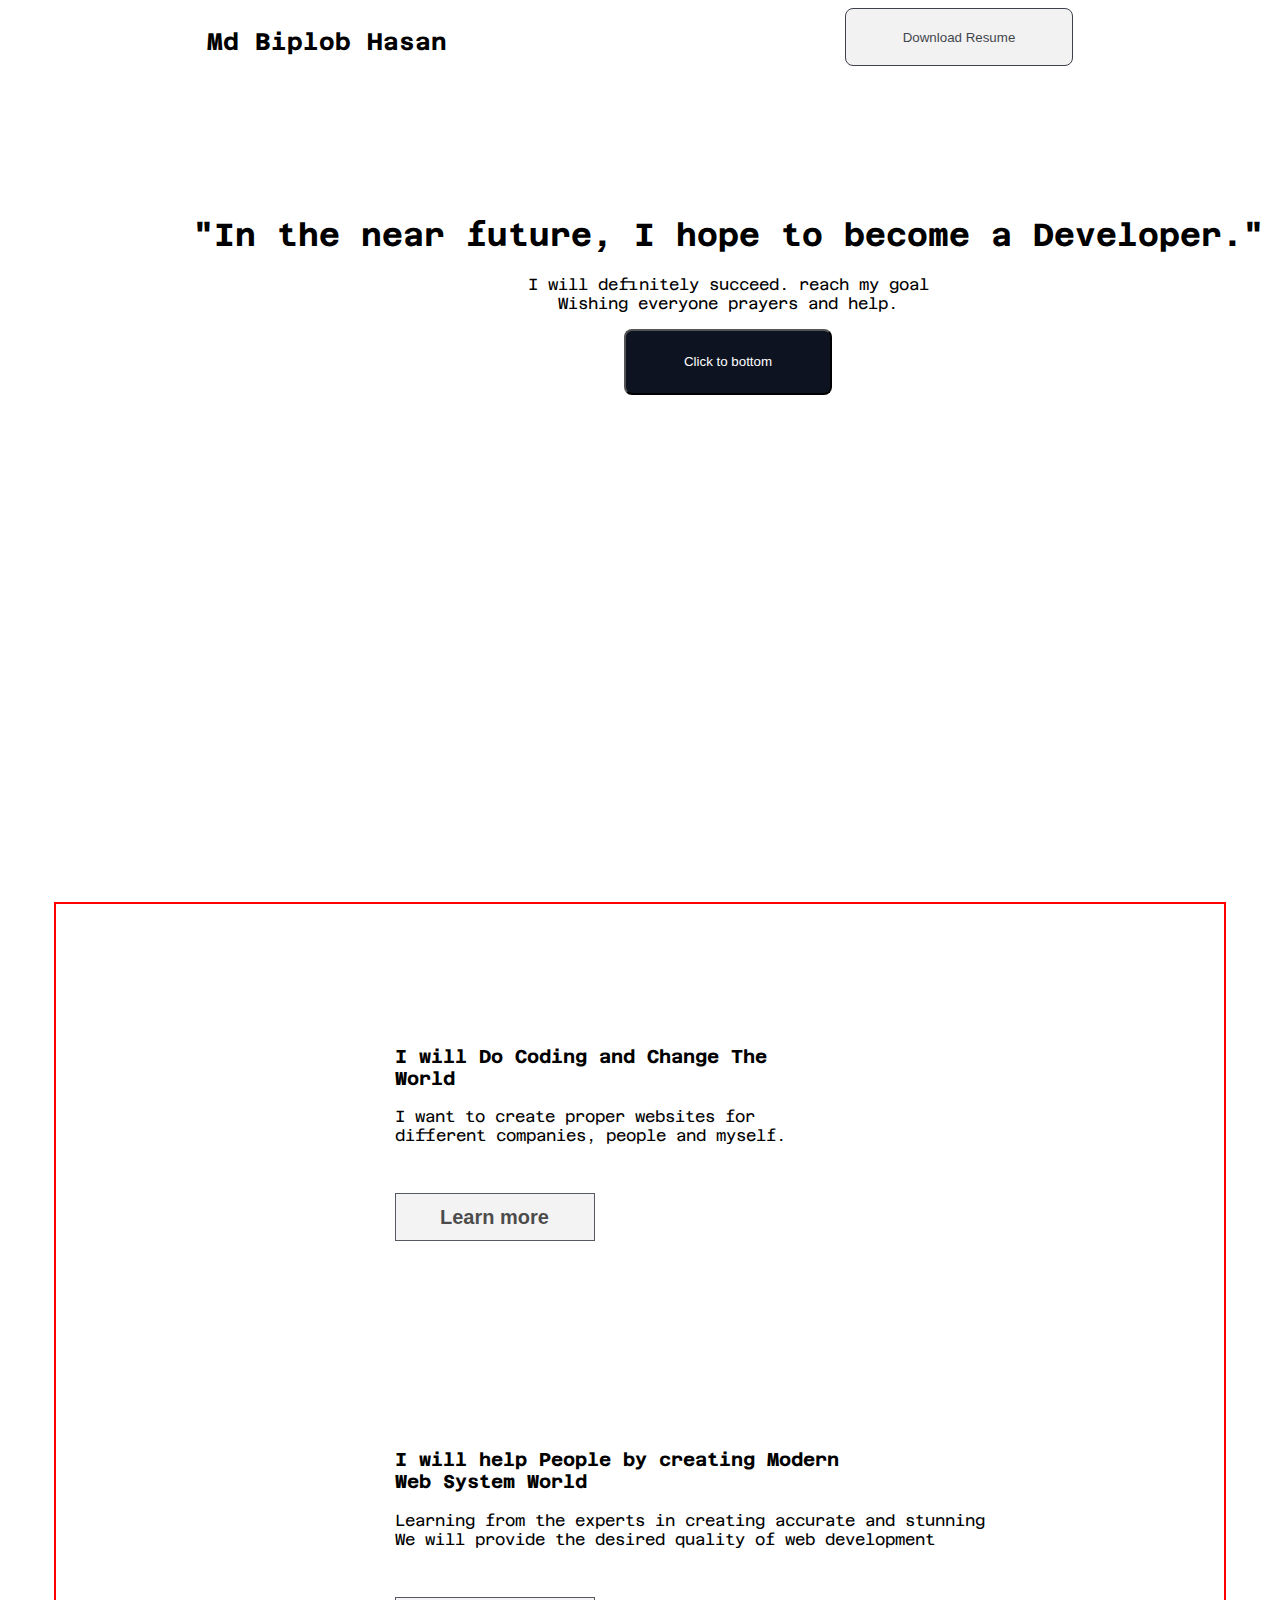
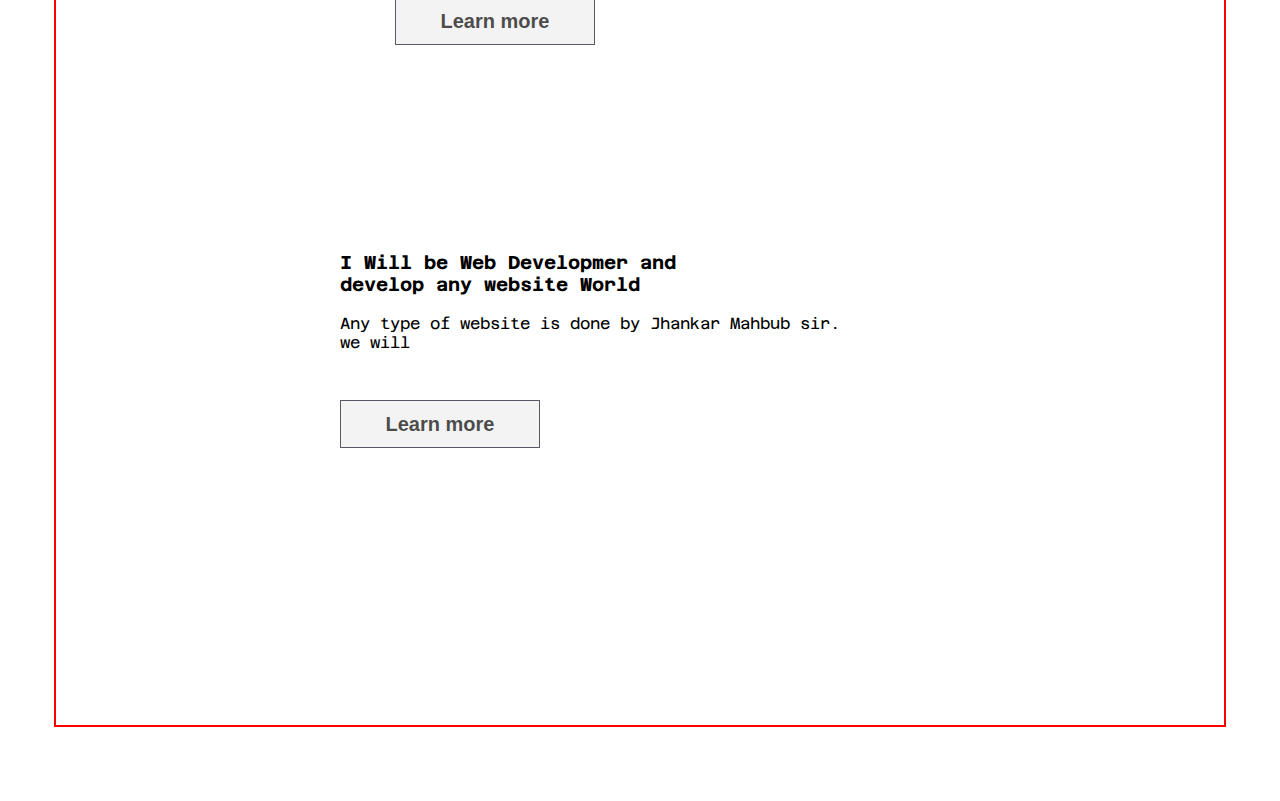
==== index.html @ 3cb505eb "start and midle part" ====
<!DOCTYPE html>
<html lang="en">
<head>
    <meta charset="UTF-8">
    <meta name="viewport" content="width=device-width, initial-scale=1.0">
    <link rel="shortcut icon" href="assignment.png" type="image/x-icon">
    <link rel="stylesheet" href="style/style.css">
    <title>First assignment</title>
</head>
<body class="azeret-mono-normal">
<!-- nav start here -->

    <nav class="nav">
        <h2>Md Biplob Hasan</h2>
        <span class="btn-1"><button>Download Resume</button></span> 
    </nav>

    <header class="f-header">
        <div class="header-logo">
            <img src="B10A1-Challenge-Begins/assets/Group.png" alt="">
        </div>
        <div>
            <section>
                <h1>"In the near future, I hope to become a Developer."</h1> 
                <p>I will definitely succeed. reach my goal <br> Wishing everyone prayers and help.</p>
                <a href="bottom"><span class="btn"><button>Click to bottom</button></span> </a>
            </section>
        </div>
    </header>
<!-- nav end here -->


<!-- main section start here -->
 <!-- midle start here part -->


<main class="main-secton">
  

    <section class="test">
        <div class="div-1">
<h3>I will Do Coding and Change The <br>
    World</h3>
<p>I want to create proper websites for  <br> different companies, people and myself.
    </p>
<a href="https://rb.gy/lnerj3"><button class="main-btn">Learn more</button> </a>
        </div>

        <div class="div-2">
<img src="B10A1-Challenge-Begins/assets/Layer_1.png" alt="">
        </div>

    </section>

    <section class="test">

        <div class="div-2">
            <img src="B10A1-Challenge-Begins/assets/Group 3.png" alt="">
        </div>
        <div class="div-1">
<h3>I will help People by creating Modern <br> Web System 
    World</h3>
<p>Learning from the experts in creating accurate and stunning <br>  We will provide the desired quality of web development </p>
 <a href="https://rb.gy/bz9qj1"><button class="main-btn"  >Learn more</button></a>
        </div>

    </section>

    <section class="test">
        <div class="div-1">
<h3>I Will be Web Developmer and <br> develop any website 
    World</h3>
<p>Any type of website is done by Jhankar Mahbub sir. <br> we will </p>
 <a href="https://www.w3schools.com/whatis/"><button class="main-btn">Learn more</button></a>
        
        </div>

        <div id="bottom">
        <div class="div-2">
<img src="B10A1-Challenge-Begins/assets/Group 4.png" alt="">
        </div>
        </div>
    </section>
     <!-- midle start end part -->
    
</main>

<footer>

</footer>

</body>
</html>
---- style/style.css ----
@import url('https://fonts.googleapis.com/css2?family=Azeret+Mono:ital,wght@0,100..900;1,100..900&display=swap');

.azeret-mono-normal {
    font-family: "Azeret Mono", monospace;

}
*body {
margin: 0;
padding: 0;
}

.btn-1 button{
    color: #0D1321;
    width: 228px;
    height: 58px;
    padding: 17px 24px 17px 24px;
    box-sizing: border-box;
border: 1px solid rgb(13, 19, 33);
border-radius: 8px;

opacity: 0.8;

    }

.nav{
    display: flex;
    justify-content: space-around;
    border-top: 131px;
}


.f-header{
    background-image: url(../B10A1-Challenge-Begins/assets/Hero-bg.png);
    width: 1440px;
    height: 652px;
    margin: 0 auto;
    text-align: center;
    padding-top: 100px;
}
.header-logo{
    justify-content: center;
    background-position: center;
    di
}
.btn button{
    width: 208px;
    height: 66px;
    color: #FFFFFF;
    border-radius: 8px;
    background: rgb(13, 19, 33);
}

/* 2nd part */
/* <!-- midle start  part --> */

.main-secton{
width: 1140px;
height: 1393px;
border: 2px solid red;
margin: 74px auto;
padding:14px;
}

.main-header{
    text-align: center;

}

.section-a{
    text-align: left;
    justify-content: center;
    
}
.section-a-img{
float: right;
}
.section-b section-b-img 2 {
    
}
.test{
    display: flex;
    flex-direction: row;
    justify-content: center;
    align-items: center;
    gap: 100px;
    padding: 48px;
    margin: 60px 0px;
    border: 80px 100px solid #0D132105;
    background-color: #FFFFFF;
}

.test-2{
display: flex;
align-items: center;
margin-bottom: 74px;
}   

.test-3{
    width: 850px;
    height: 240px;
display: flex;
align-items: center;
gap: 98px;
margin-bottom: 74px;   
}

.main-btn{
    width: 200px;
height: 48px;
padding: 12px 20px 12px 20px;
margin: 32px 0px;
box-sizing: border-box;
border: 1px solid rgb(13, 19, 33);
opacity: 0.7;
font-size: 20px;
font-weight: 600;
line-height: 23px;
}
/* midle part end here */
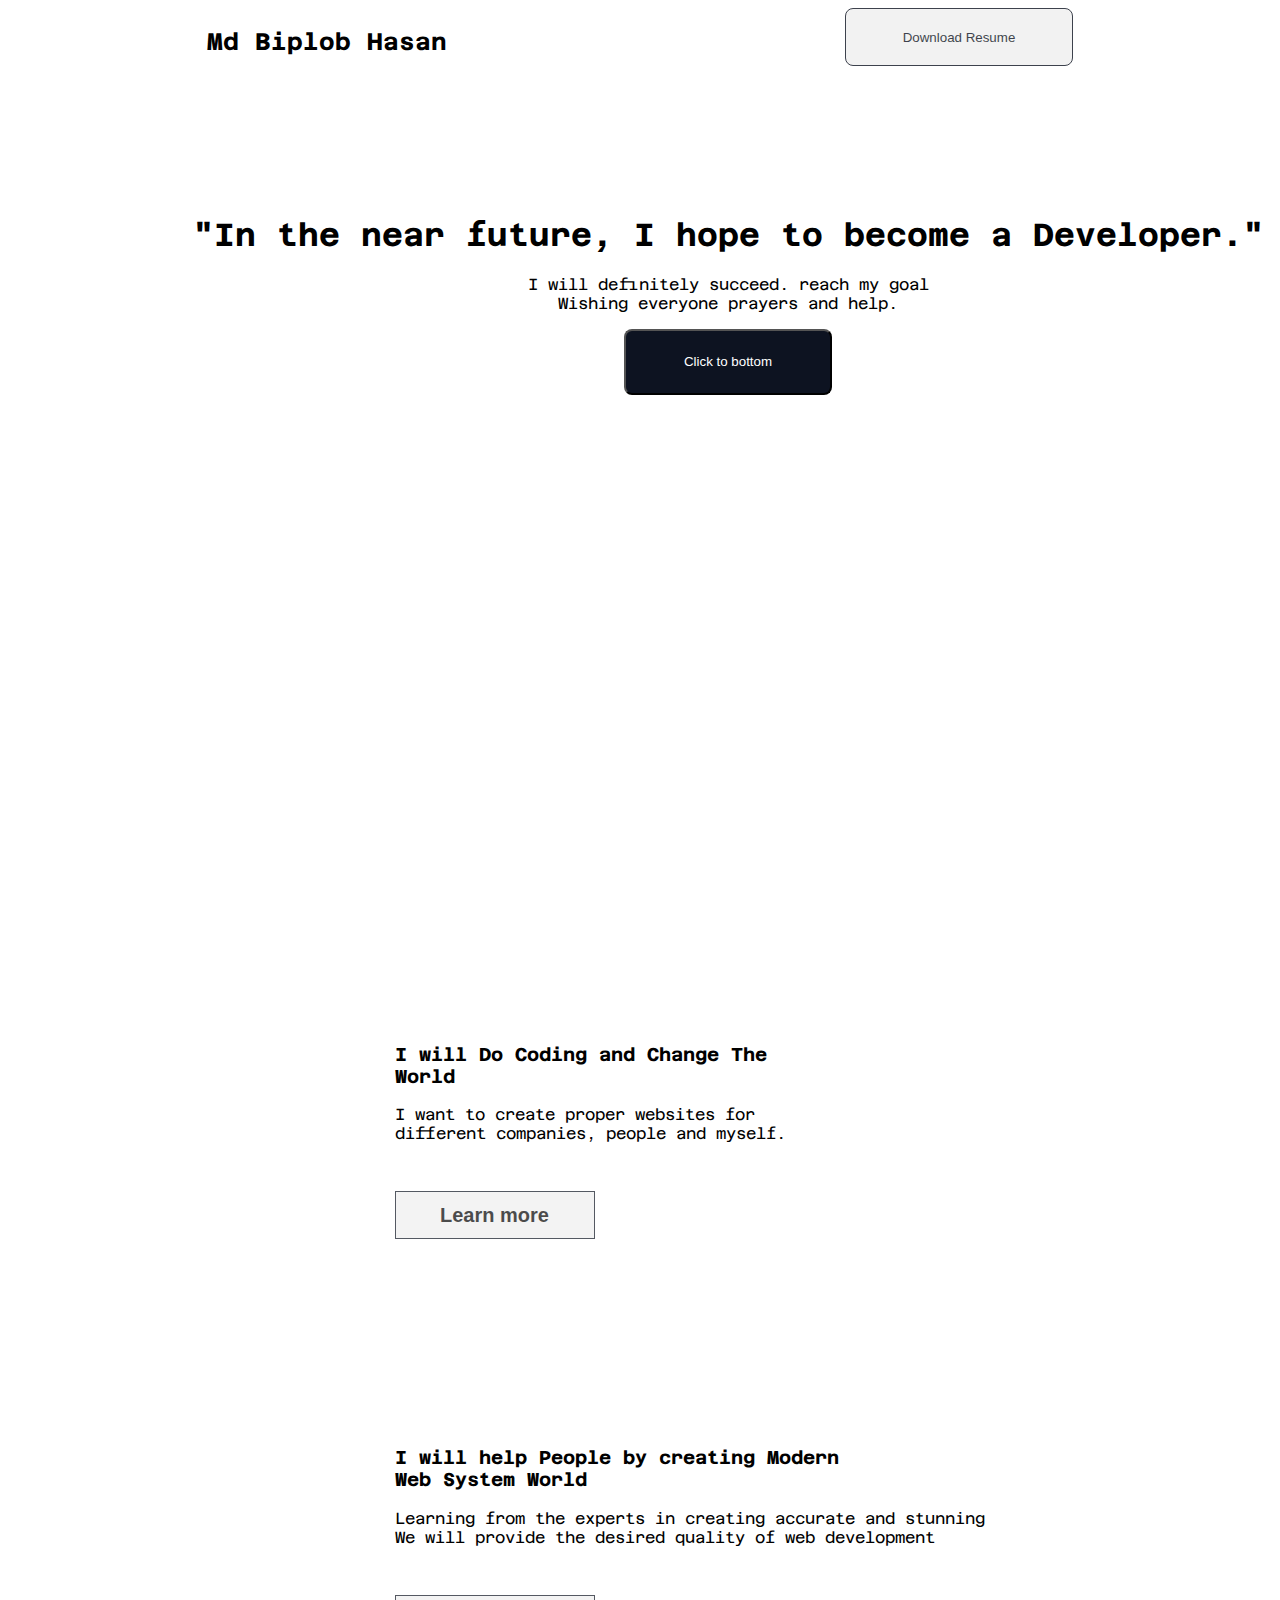
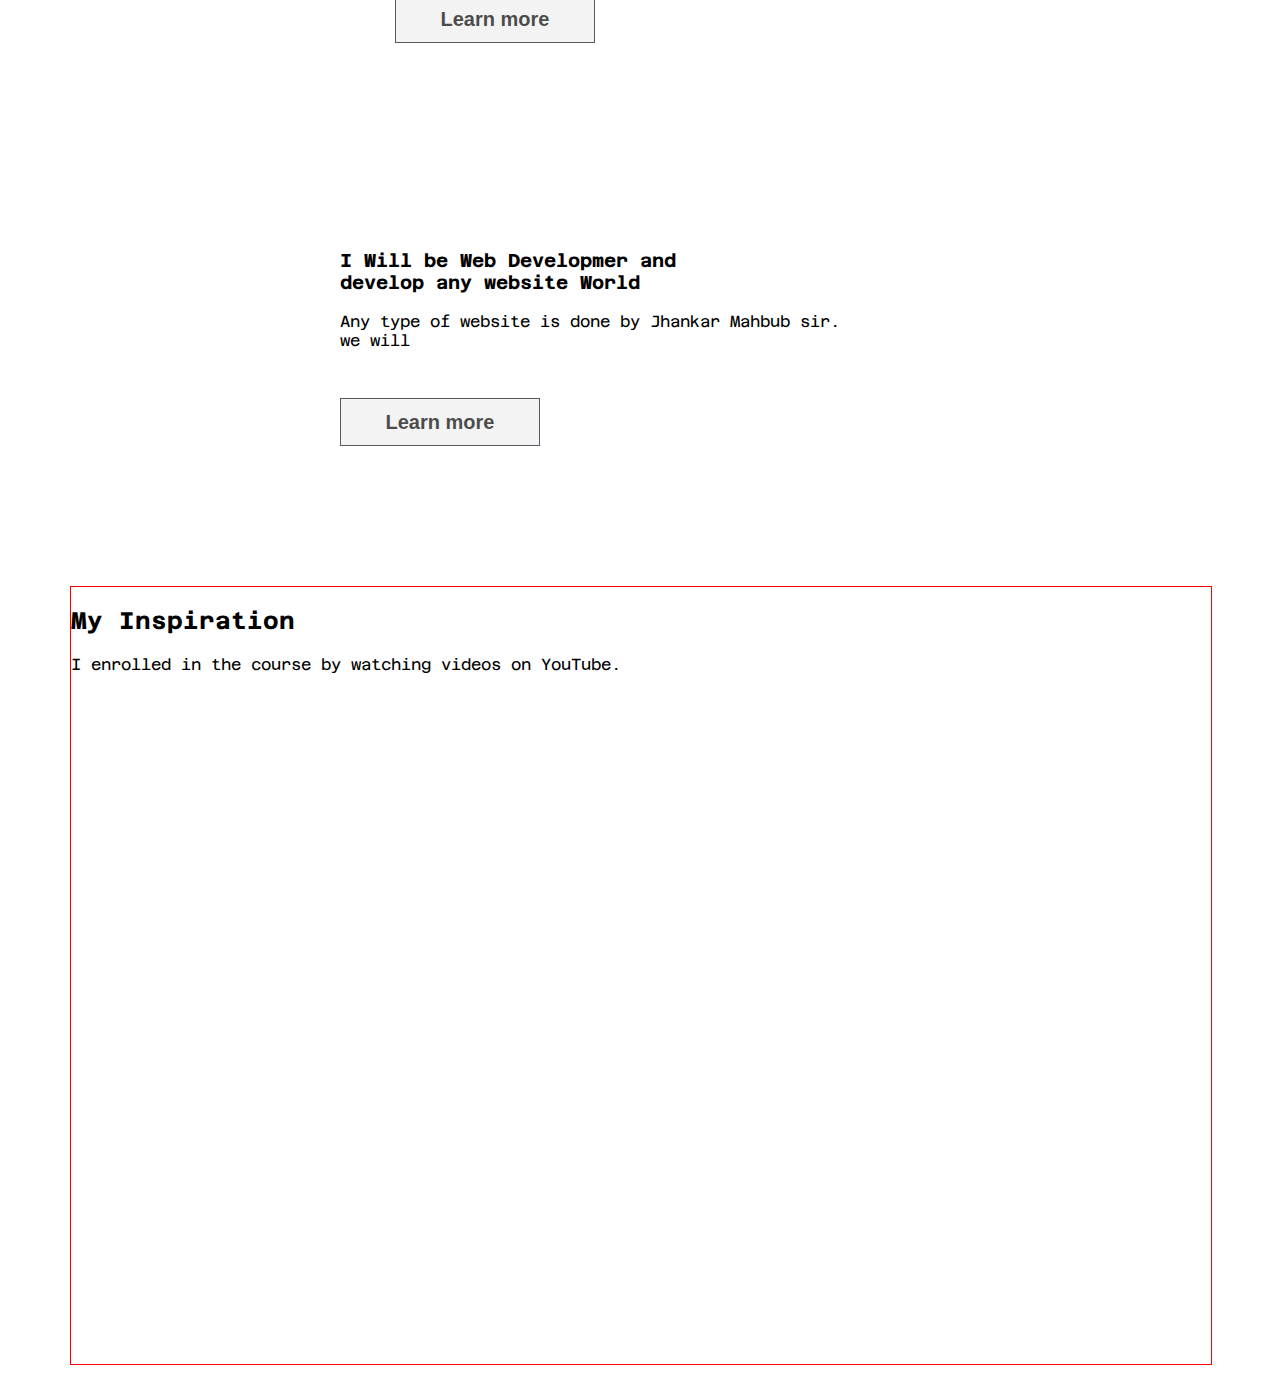
==== commit 4a71a950: "video part add" ====
--- a/index.html
+++ b/index.html
@@ -80,8 +80,17 @@
 <img src="B10A1-Challenge-Begins/assets/Group 4.png" alt="">
         </div>
         </div>
+        
     </section>
      <!-- midle start end part -->
+
+    <section class="video-part">
+        <h2>My Inspiration</h2>
+        <p>I enrolled in the course by watching videos on YouTube.</p>
+<iframe src="" frameborder="0"></iframe>
+<iframe width="1076" height="550" src="https://www.youtube.com/embed/DGHn2uOAVCE?si=5wlYRL7rWwCUuktg" title="YouTube video player" frameborder="0" allow="accelerometer; autoplay; clipboard-write; encrypted-media; gyroscope; picture-in-picture; web-share" referrerpolicy="strict-origin-when-cross-origin" allowfullscreen></iframe>
+
+    </section>
     
 </main>
 
--- a/style/style.css
+++ b/style/style.css
@@ -56,7 +56,6 @@
 .main-secton{
 width: 1140px;
 height: 1393px;
-border: 2px solid red;
 margin: 74px auto;
 padding:14px;
 }
@@ -117,3 +116,11 @@
 line-height: 23px;
 }
 /* midle part end here */
+
+.video-part{
+    margin: 0 auto;
+    width: 1140px;
+    height: 777px;
+    border: 1px solid red;
+    
+}
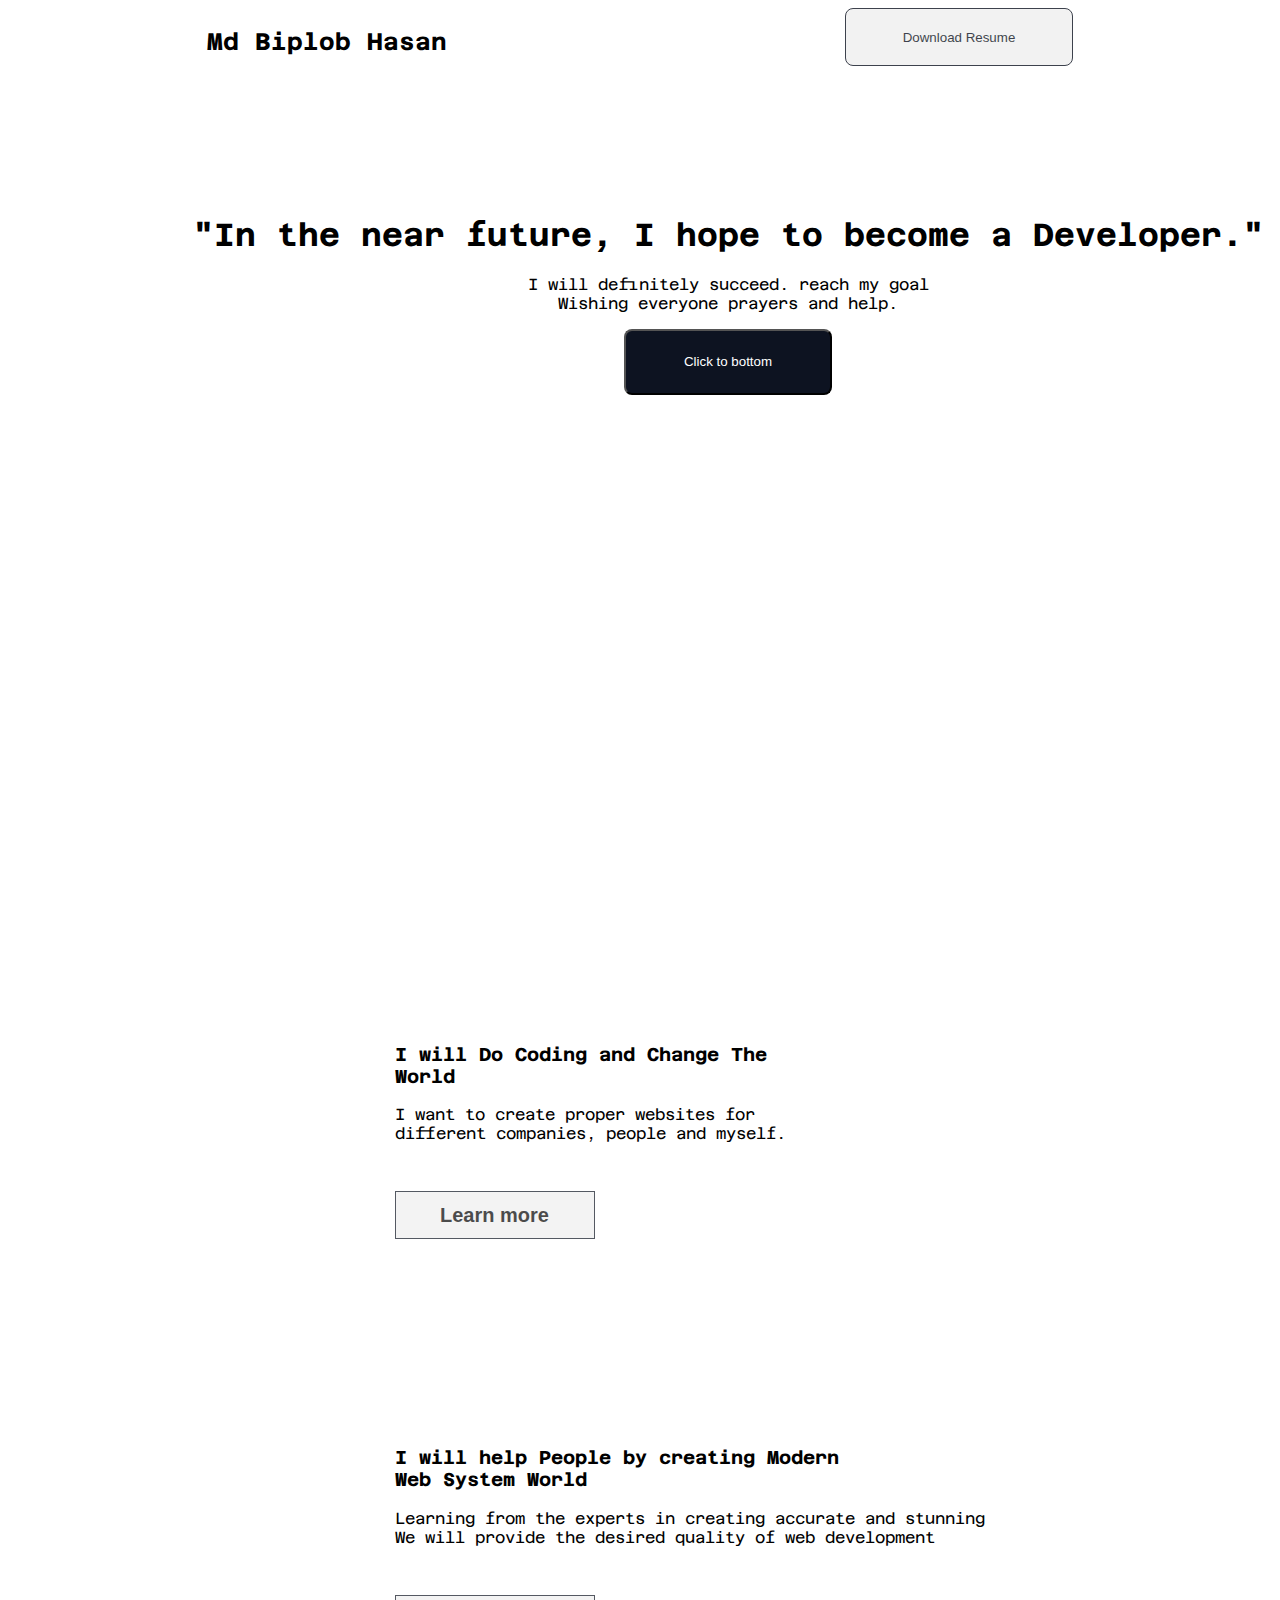
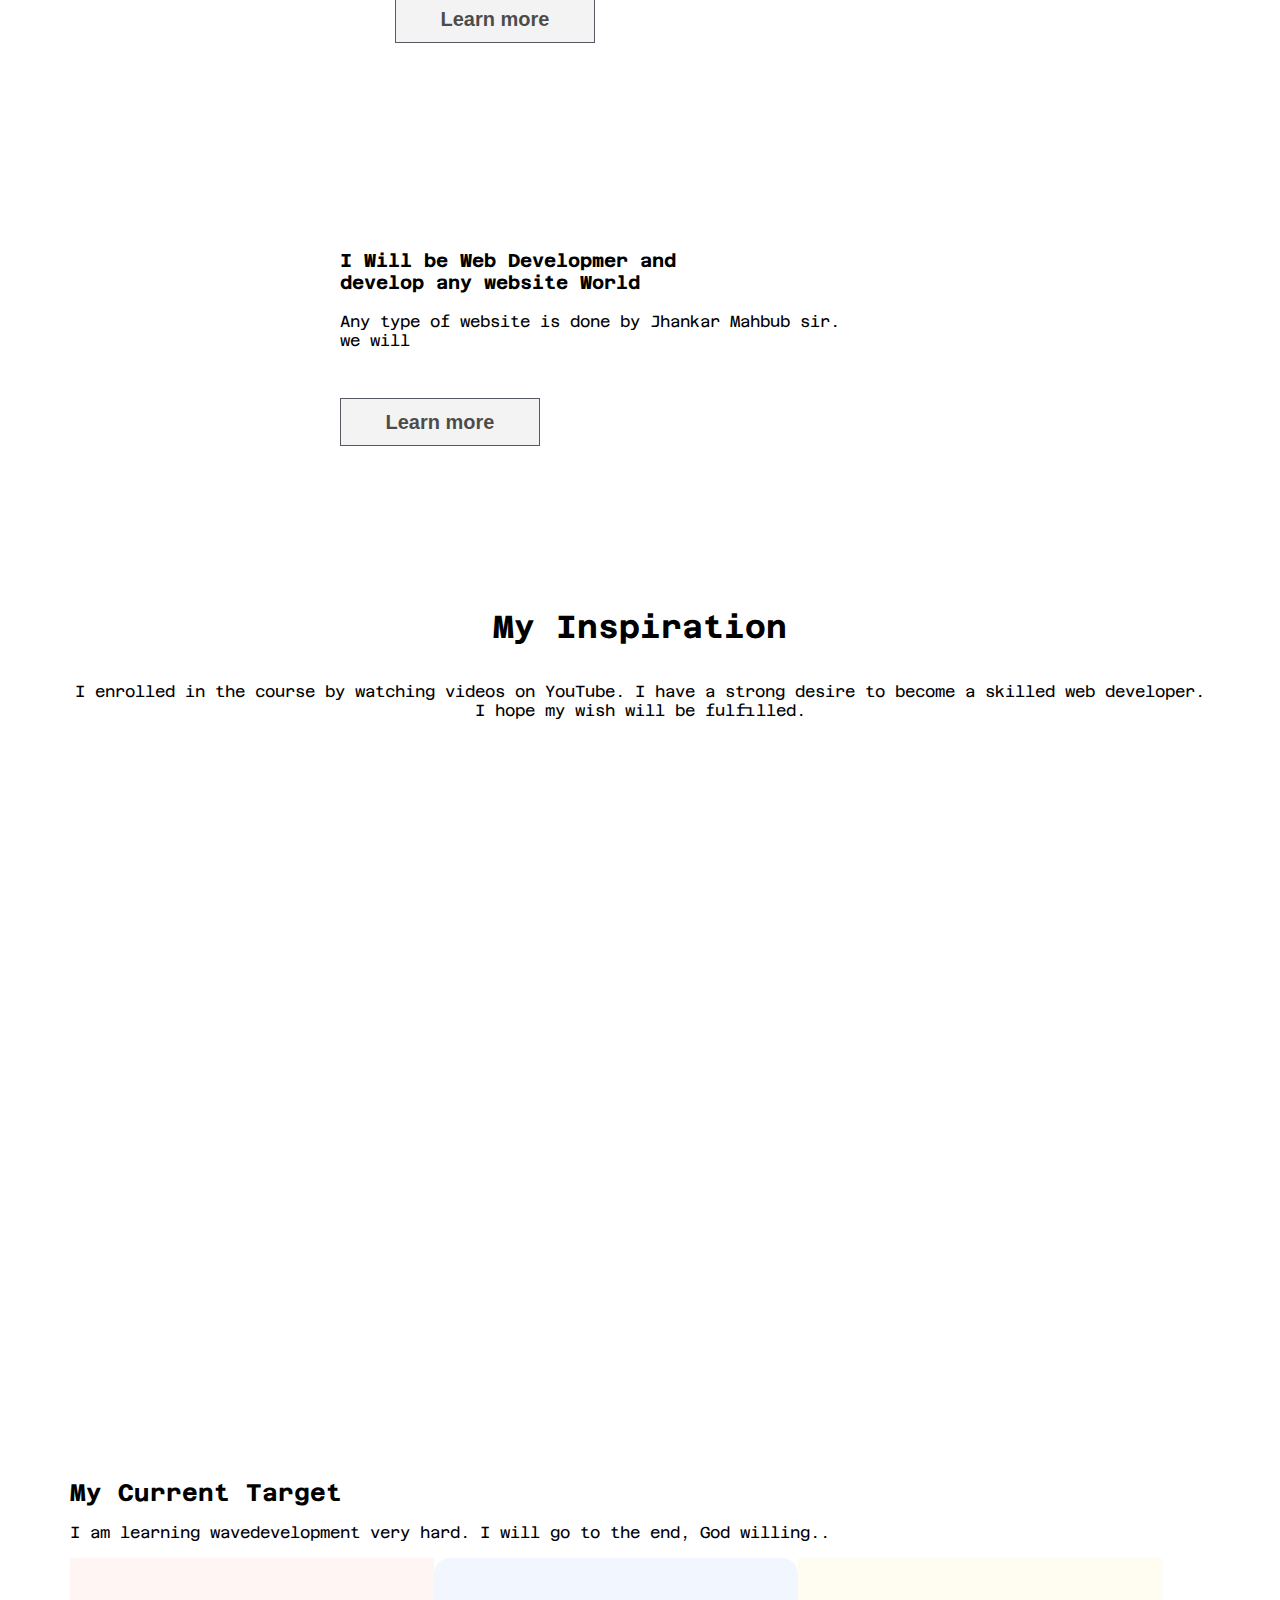
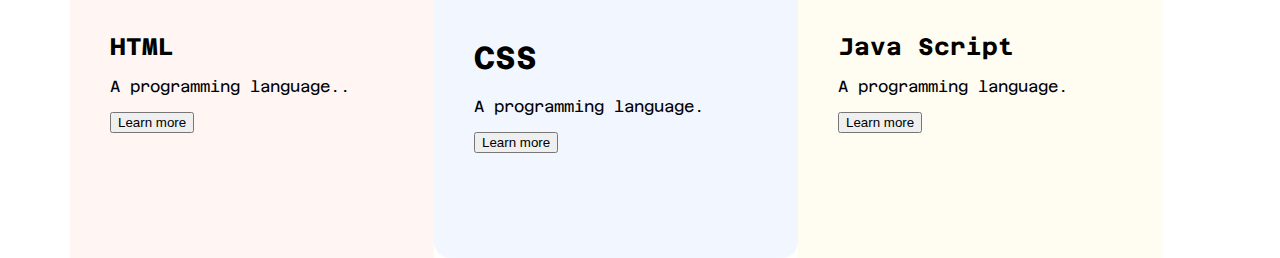
==== commit dc96ac88: "card element add" ====
--- a/index.html
+++ b/index.html
@@ -84,14 +84,53 @@
     </section>
      <!-- midle start end part -->
 
+     <!-- video section start -->
+     <!-- video section end -->
     <section class="video-part">
-        <h2>My Inspiration</h2>
-        <p>I enrolled in the course by watching videos on YouTube.</p>
-<iframe src="" frameborder="0"></iframe>
+        <h1>My Inspiration</h1>
+        <p >I enrolled in the course by watching videos on YouTube.
+            I have a strong desire to become a skilled web developer. I hope my wish will be fulfilled.</p>
+            <br> <br> <br>
 <iframe width="1076" height="550" src="https://www.youtube.com/embed/DGHn2uOAVCE?si=5wlYRL7rWwCUuktg" title="YouTube video player" frameborder="0" allow="accelerometer; autoplay; clipboard-write; encrypted-media; gyroscope; picture-in-picture; web-share" referrerpolicy="strict-origin-when-cross-origin" allowfullscreen></iframe>
+    </section>
+    <!-- video section end -->
 
-    </section>
+    <!-- card section start -->
+     <div id="card-heading">
+        <h1 class="card-text-h">My Current Target</h1>
+    <p class="card-text-p">I am learning wavedevelopment very hard. I will go to the end, God willing..</p>
+<div class="card-parent">
     
+    <div id="card1">
+    <img src="B10A1-Challenge-Begins/assets/html.png" alt="">
+    <div class="card-text">
+        <h1 class="card-text-h">HTML</h1>
+        <p class="card-text-p">A programming language..</p>  
+    </div>
+    <a href=""><button>Learn more</button></a>
+</div>
+
+    <div id="card2">
+    <img src="B10A1-Challenge-Begins/assets/css.png" alt="">
+    <div class="card-text">
+        <h1>CSS</h1>
+        <p class="card-text-p">A programming language.</p>  
+    </div>
+    <a href=""><button>Learn more</button></a>
+</div>
+
+    <div id="card3">
+    <img src="B10A1-Challenge-Begins/assets/js.png" alt="">
+    <div class="card-text">
+        <h1 class="card-text-h">Java Script</h1>
+        <p class="card-text-p">A programming language.</p>  
+    </div>
+    <a href=""><button>Learn more</button></a>
+</div>
+</div>
+</div>
+    <!-- card section start -->
+
 </main>
 
 <footer>
--- a/style/style.css
+++ b/style/style.css
@@ -117,10 +117,63 @@
 }
 /* midle part end here */
 
+/* video par start */
+
 .video-part{
-    margin: 0 auto;
+width: 1140px;
+height: 877px;
+display: flex;
+flex-direction: column;
+justify-content: flex-start;
+align-items: center;
+padding: 32npx;
+border-radius: 16px;
+text-align: justify;
+text-align: center;
+}
+/* video par end */
+
+.card-parent{
     width: 1140px;
-    height: 777px;
-    border: 1px solid red;
+    height: 300px;
+    display: flex;
     
 }
+
+.card-heading{
+    flex: none;
+    align-items: center;
+position: static;
+text-align: center;
+}
+
+#card1{
+width:284px ;
+height: 220;
+padding: 40px;
+background-color: rgba(255, 76, 30, 0.05);
+}
+#card2{
+width:284px ;
+height: 220;
+padding: 40px;
+border-radius: 16px;
+background: rgba(0, 76, 232, 0.05);
+}
+#card3{
+width:284px ;
+height: 220;
+padding: 40px;
+background-color: rgba(255, 223, 0, 0.05);;
+}
+
+.card-text-h{
+    font-size: 24px;
+}
+.card-text-p{
+font-size: 16px;
+}
+
+.card-p{
+    font-size: 16px;
+}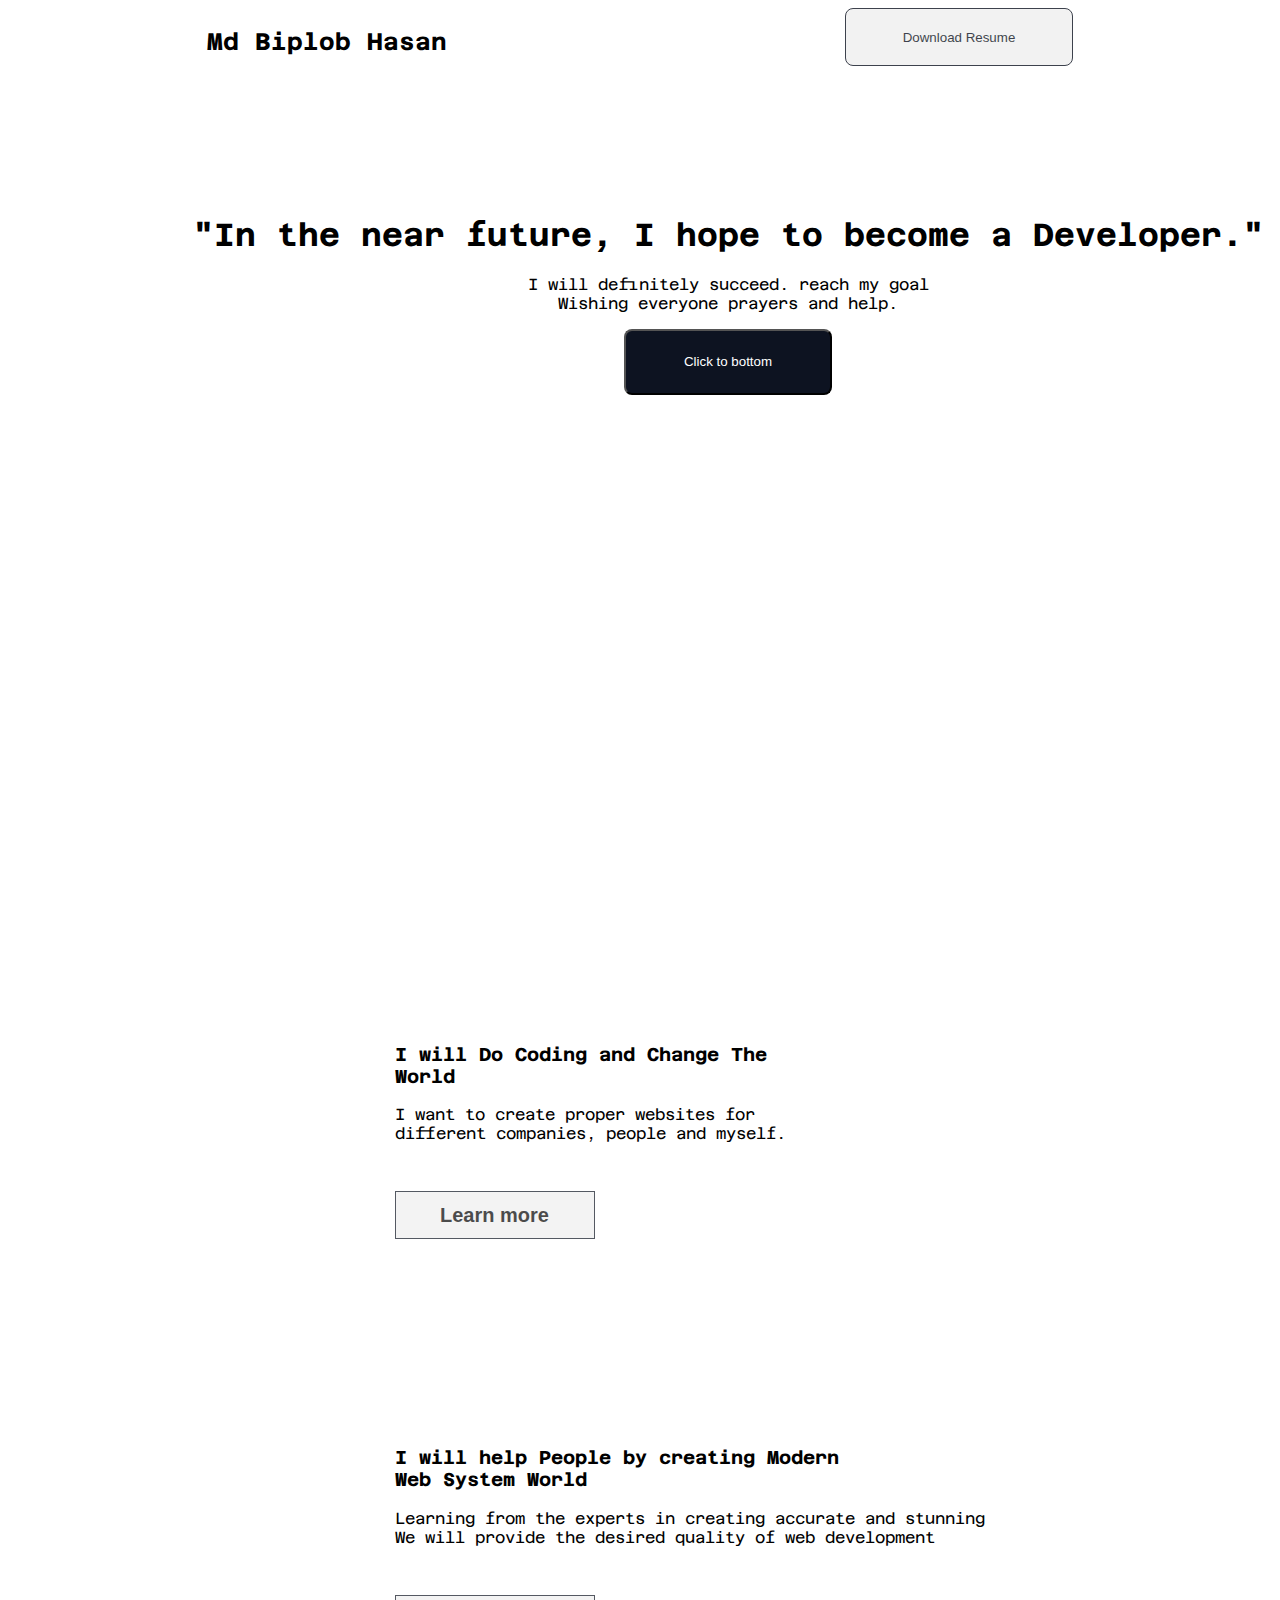
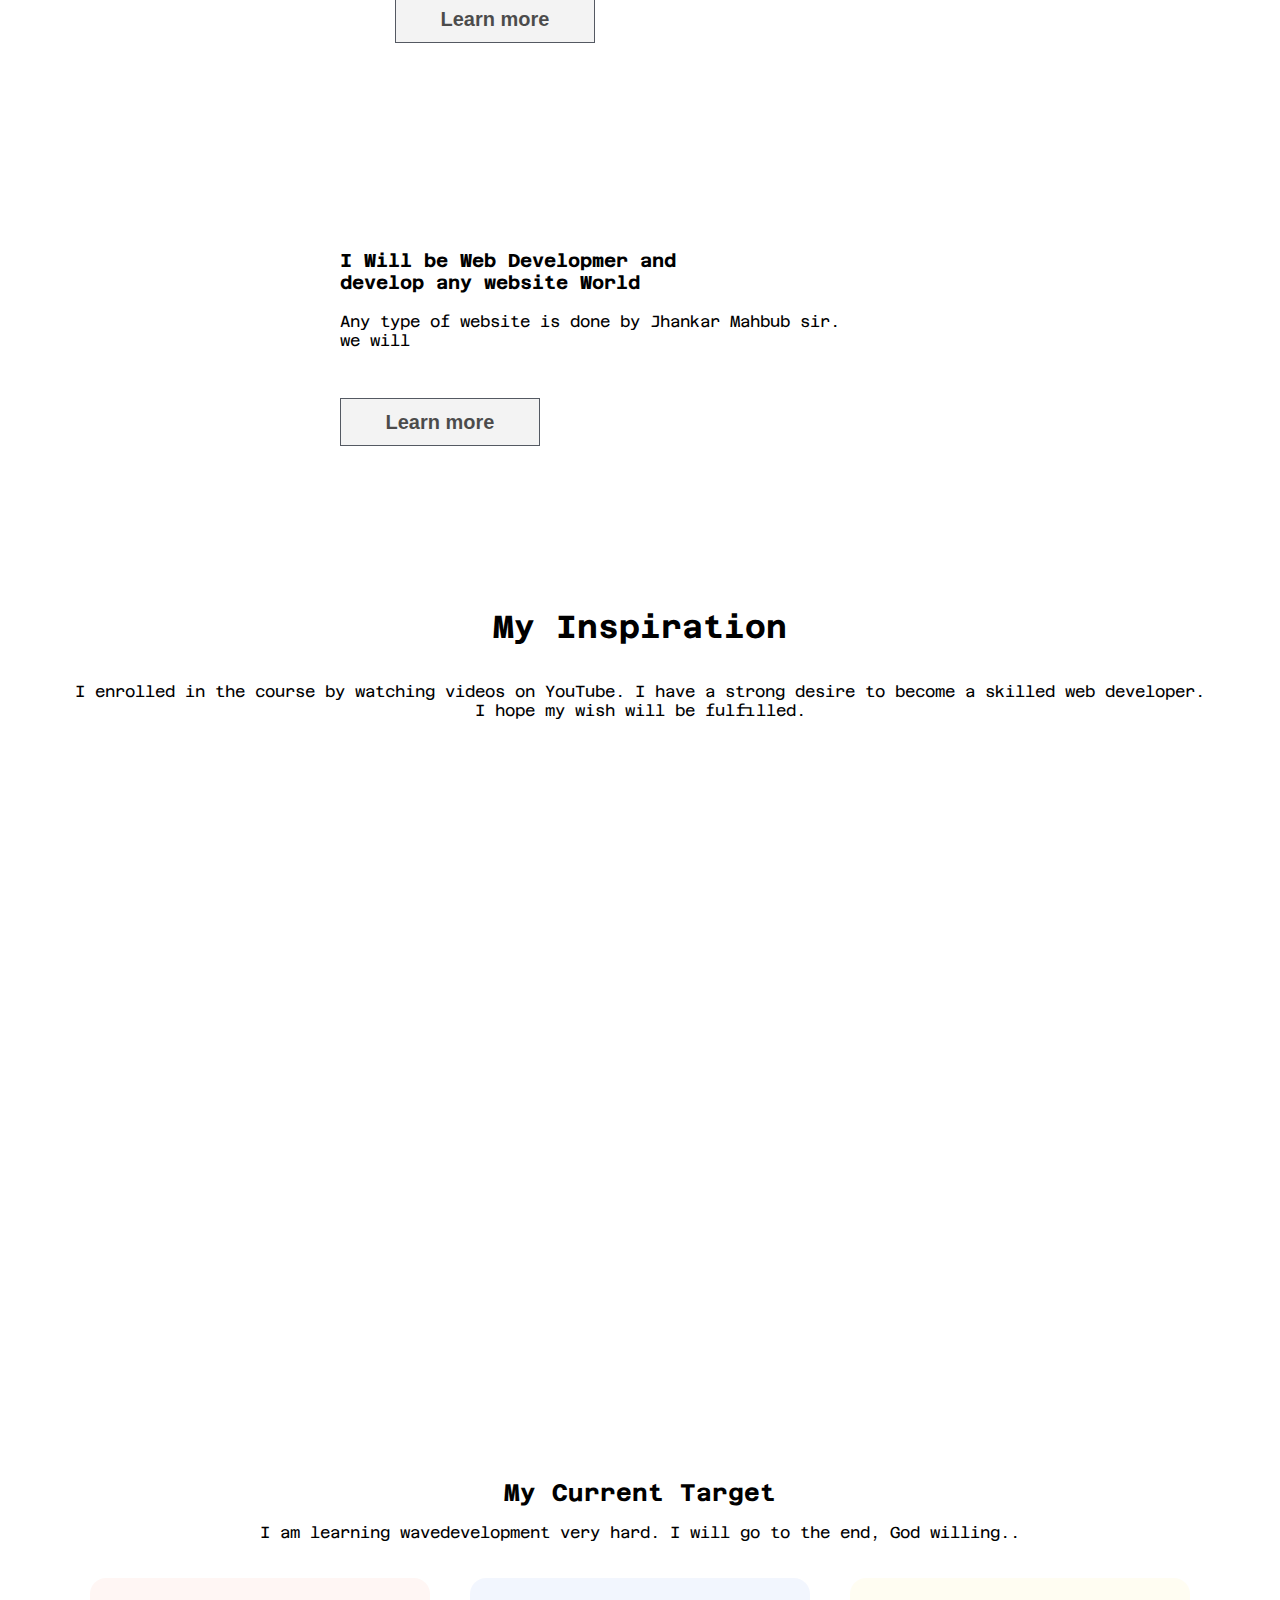
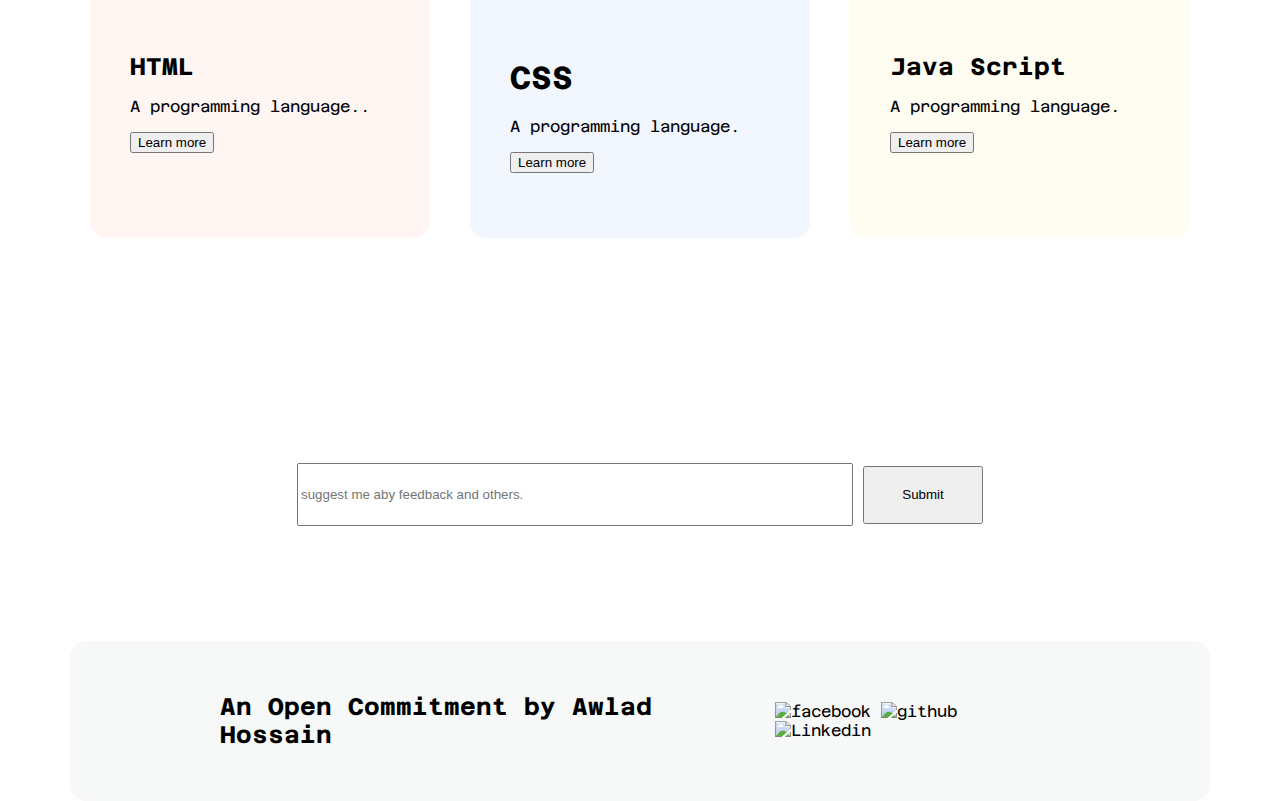
==== commit 13aae5ff: "add footer and others" ====
--- a/index.html
+++ b/index.html
@@ -96,9 +96,10 @@
     <!-- video section end -->
 
     <!-- card section start -->
-     <div id="card-heading">
+     <div >
+        <div id="card-heading">
         <h1 class="card-text-h">My Current Target</h1>
-    <p class="card-text-p">I am learning wavedevelopment very hard. I will go to the end, God willing..</p>
+    <p class="card-text-p">I am learning wavedevelopment very hard. I will go to the end, God willing..</p> </div>
 <div class="card-parent">
     
     <div id="card1">
@@ -107,7 +108,7 @@
         <h1 class="card-text-h">HTML</h1>
         <p class="card-text-p">A programming language..</p>  
     </div>
-    <a href=""><button>Learn more</button></a>
+    <a href="https://rb.gy/npyfil"><button>Learn more</button></a>
 </div>
 
     <div id="card2">
@@ -116,7 +117,7 @@
         <h1>CSS</h1>
         <p class="card-text-p">A programming language.</p>  
     </div>
-    <a href=""><button>Learn more</button></a>
+    <a href="https://rb.gy/4xuxk2"><button>Learn more</button></a>
 </div>
 
     <div id="card3">
@@ -125,16 +126,36 @@
         <h1 class="card-text-h">Java Script</h1>
         <p class="card-text-p">A programming language.</p>  
     </div>
-    <a href=""><button>Learn more</button></a>
+    <a href="https://rb.gy/2iws5r"><button>Learn more</button></a>
 </div>
 </div>
 </div>
     <!-- card section start -->
+    <div id="footer">
+        <img src="" alt="">
+        <h1>I need Support</h1>
+        <p class="halka">Thank you for benefitting me with your valuable feedback.</p>
+        <input type="text" placeholder="suggest me aby feedback and others.">
+        <button>Submit</button>
+    </div>
+
+    <div class="footer-social-media">
+        <h2>An Open Commitment by Awlad Hossain</h2>
+        <div>
+            <img src="B10A1-Challenge-Begins/assets/facebook.png" alt="facebook">
+            <img src="B10A1-Challenge-Begins/assets/github.png" alt="github">
+            <img src="B10A1-Challenge-Begins/assets/linkedin-icon 1.png" alt="Linkedin">
+        </div>
+      </div>  
+
+
 
 </main>
 
 <footer>
 
+  
+
 </footer>
 
 </body>
--- a/style/style.css
+++ b/style/style.css
@@ -140,20 +140,24 @@
     
 }
 
-.card-heading{
+#card-heading{
     flex: none;
     align-items: center;
+    justify-content: center;
 position: static;
 text-align: center;
 }
 
 #card1{
+    margin: 20px;
 width:284px ;
 height: 220;
 padding: 40px;
+border-radius: 16px;
 background-color: rgba(255, 76, 30, 0.05);
 }
 #card2{
+    margin: 20px;
 width:284px ;
 height: 220;
 padding: 40px;
@@ -161,9 +165,11 @@
 background: rgba(0, 76, 232, 0.05);
 }
 #card3{
+    margin: 20px;
 width:284px ;
 height: 220;
 padding: 40px;
+border-radius: 16px;
 background-color: rgba(255, 223, 0, 0.05);;
 }
 
@@ -176,4 +182,50 @@
 
 .card-p{
     font-size: 16px;
+}
+#footer{
+    background-image: url(../B10A1-Challenge-Begins/assets/handshake.jpg);
+    width: 1044px;
+    height: 186px;
+    left: 150px;
+    right: 150px;
+    top: 4752px;
+    bottom: 179px;
+    padding: 64px 48px 64px 48px;
+    border-radius: 16px;
+    align-items: center;
+    justify-content: center;
+    text-align: center;
+    color: #FFFFFF;
+
+}
+
+.halka{
+    color: rgb(255, 255, 255);
+    font-family: Azeret Mono;
+    font-size: 16px;
+    font-weight: 400;
+    line-height: 26px;
+    letter-spacing: 0%;
+    text-align: center;
+}
+#footer button  {
+    width: 120px;
+    height: 58px;   
+}
+#footer input {
+    width: 548px;
+    height: 57px;
+}
+
+.footer-social-media{
+    align-items: center;
+    display: flex;
+    flex-direction: row;
+    justify-content: center;
+    padding: 32px 150px 32px 150px;
+    justify-content: space-between;
+    border-radius: 16px;
+    background: rgba(13, 19, 33, 0.03);
+    margin-top: 69px;
 }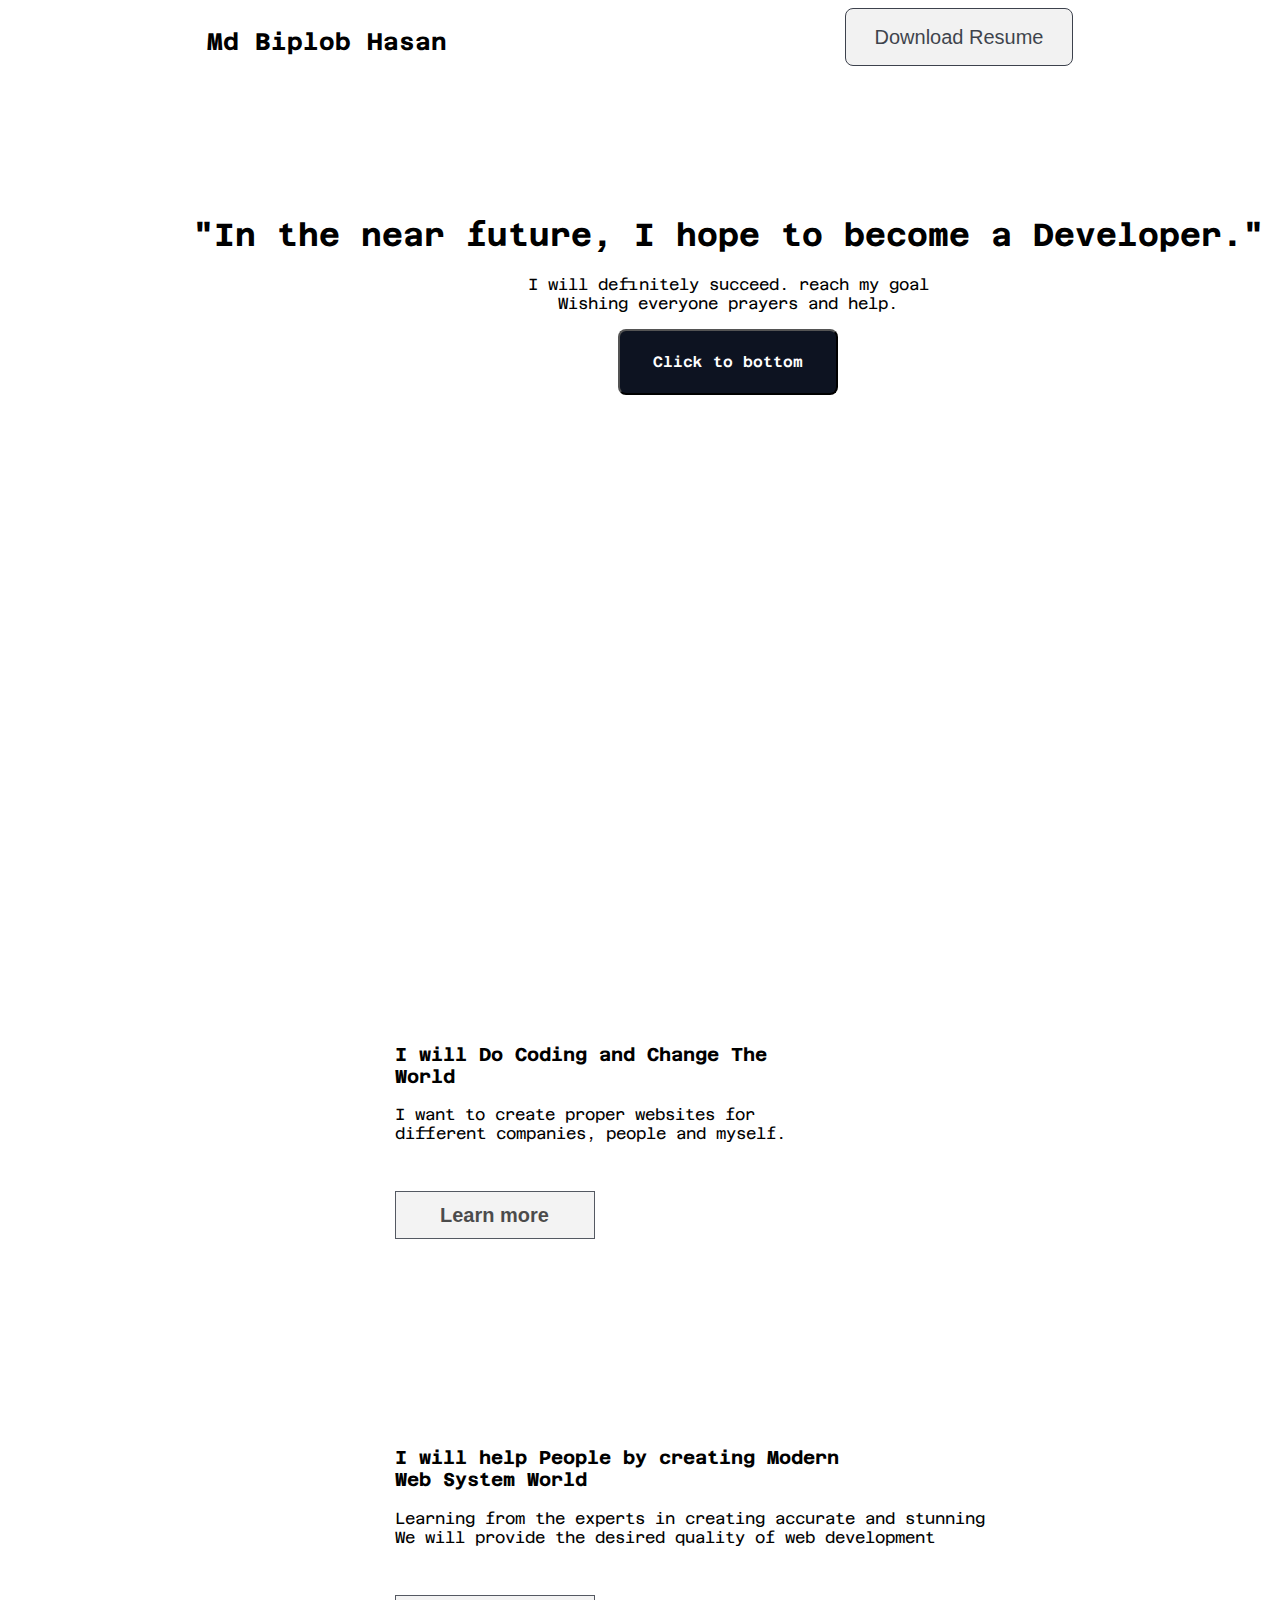
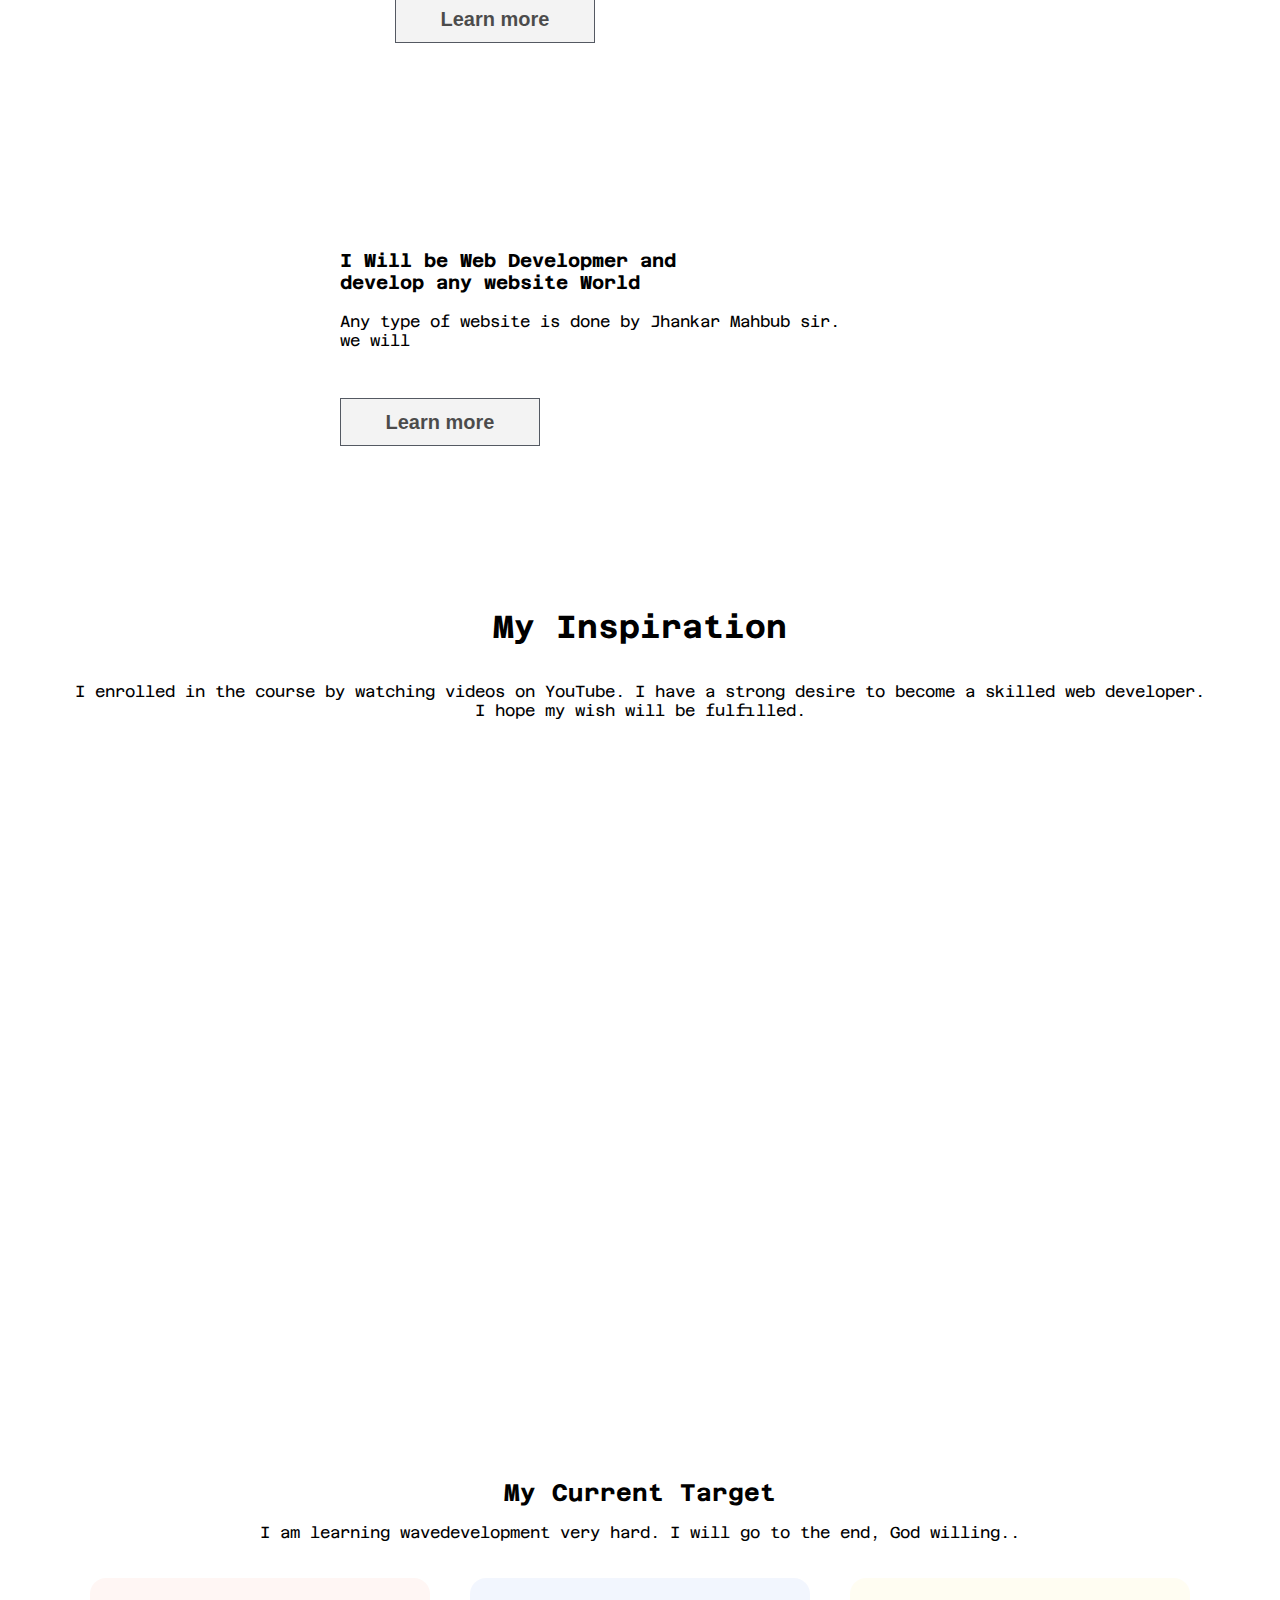
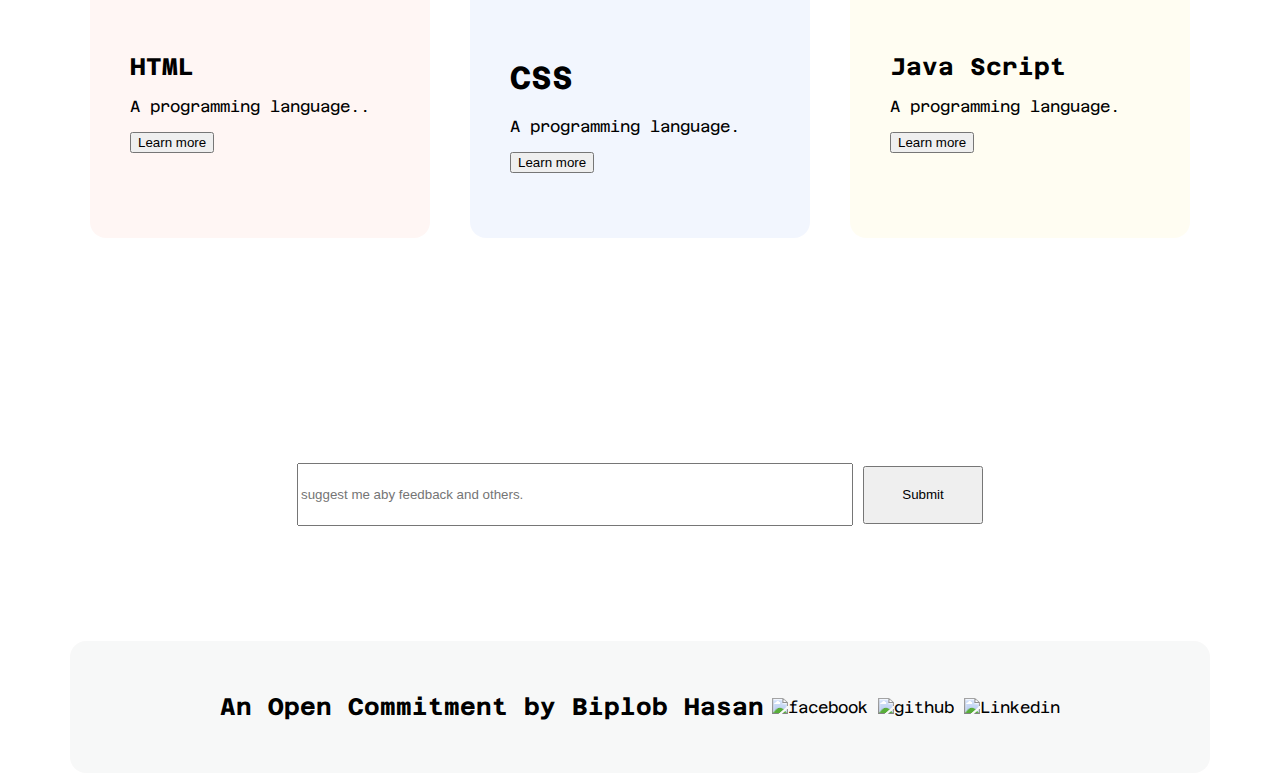
==== commit 3e2b5737: "finishing all" ====
--- a/index.html
+++ b/index.html
@@ -12,7 +12,7 @@
 
     <nav class="nav">
         <h2>Md Biplob Hasan</h2>
-        <span class="btn-1"><button>Download Resume</button></span> 
+        <span class="btn-1"><a href="B10A1-Challenge-Begins/Assignment-1.pdf" download=""><button>Download Resume</button></a></span> 
     </nav>
 
     <header class="f-header">
@@ -23,7 +23,7 @@
             <section>
                 <h1>"In the near future, I hope to become a Developer."</h1> 
                 <p>I will definitely succeed. reach my goal <br> Wishing everyone prayers and help.</p>
-                <a href="bottom"><span class="btn"><button>Click to bottom</button></span> </a>
+                <a href="#footer"><span class="btn"><button>Click to bottom</button></span> </a>
             </section>
         </div>
     </header>
@@ -140,7 +140,7 @@
     </div>
 
     <div class="footer-social-media">
-        <h2>An Open Commitment by Awlad Hossain</h2>
+        <h2>An Open Commitment by Biplob Hasan</h2>
         <div>
             <img src="B10A1-Challenge-Begins/assets/facebook.png" alt="facebook">
             <img src="B10A1-Challenge-Begins/assets/github.png" alt="github">
--- a/style/style.css
+++ b/style/style.css
@@ -10,15 +10,15 @@
 }
 
 .btn-1 button{
-    color: #0D1321;
+    font-size: 20px;
+    color: rgb(13, 19, 33);
     width: 228px;
     height: 58px;
     padding: 17px 24px 17px 24px;
     box-sizing: border-box;
-border: 1px solid rgb(13, 19, 33);
-border-radius: 8px;
-
-opacity: 0.8;
+    border: 1px solid rgb(13, 19, 33);
+    border-radius: 8px;
+    opacity: 0.8;
 
     }
 
@@ -27,6 +27,7 @@
     justify-content: space-around;
     border-top: 131px;
 }
+
 
 
 .f-header{
@@ -37,13 +38,22 @@
     text-align: center;
     padding-top: 100px;
 }
+
+.f-header section button{
+    color: rgb(255, 255, 255);
+font-family: Azeret Mono;
+font-size: 15px;
+font-weight: 600;
+line-height: 23px;
+}
+
 .header-logo{
     justify-content: center;
     background-position: center;
     di
 }
 .btn button{
-    width: 208px;
+    width: 220px;
     height: 66px;
     color: #FFFFFF;
     border-radius: 8px;
@@ -140,6 +150,7 @@
     
 }
 
+/* cards start here */
 #card-heading{
     flex: none;
     align-items: center;
@@ -183,6 +194,10 @@
 .card-p{
     font-size: 16px;
 }
+
+
+/* cards end here */
+/* footer start here */
 #footer{
     background-image: url(../B10A1-Challenge-Begins/assets/handshake.jpg);
     width: 1044px;
@@ -228,4 +243,6 @@
     border-radius: 16px;
     background: rgba(13, 19, 33, 0.03);
     margin-top: 69px;
-}+}
+
+/* footer end here */